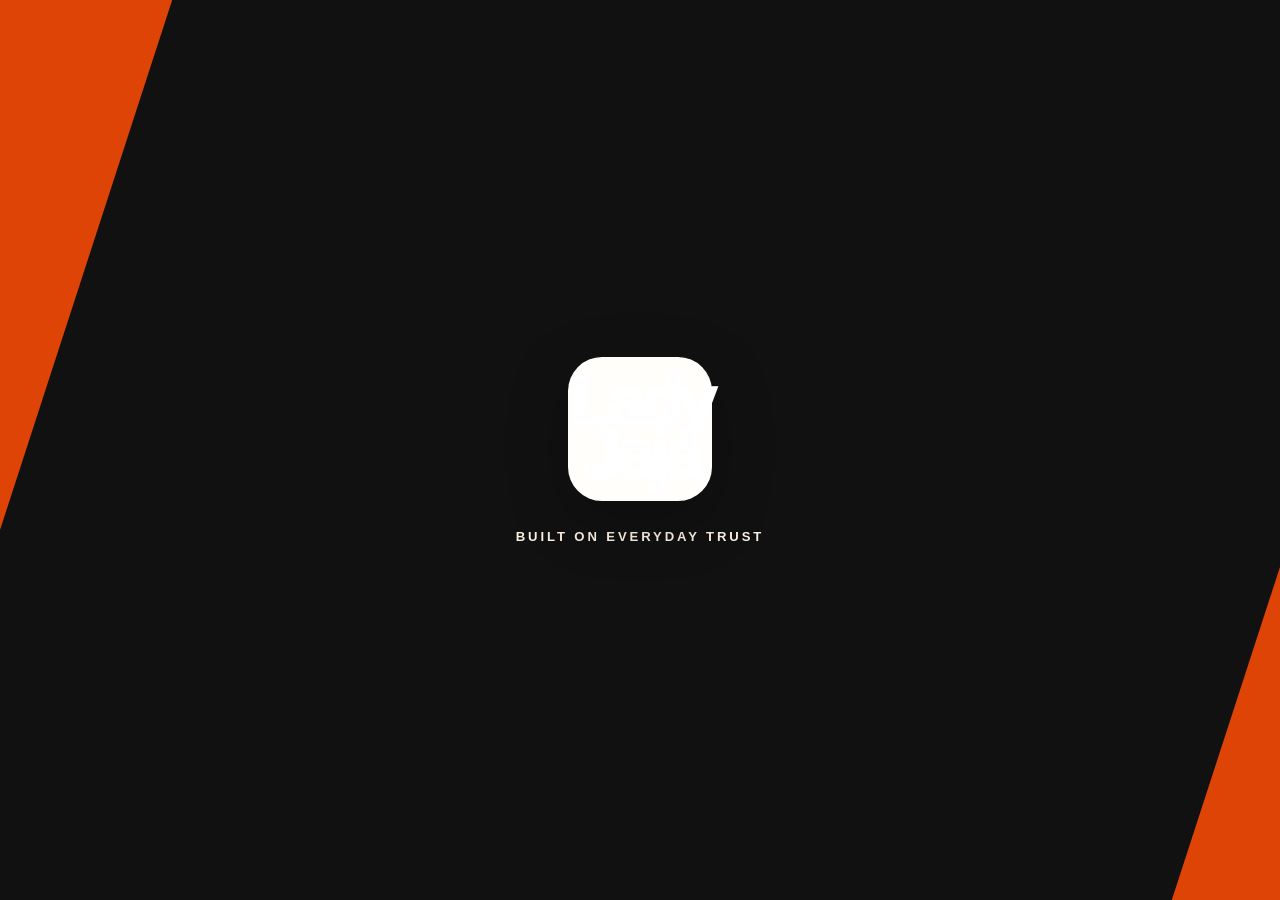
==== source/backoffice.html @ 88eac38f "Snapshot editable Lady Jaja web source [skip ci]" ====
<!doctype html><html lang="en"><head><meta charset="utf-8"><meta name="viewport" content="width=device-width,initial-scale=1"><meta name="theme-color" content="#E74605"><title>Lady Jaja Backoffice</title><link rel="stylesheet" href="assets/styles.css"></head>
<body>
<div id="splash" class="splash"><div class="splash-inner"><div class="splash-logo-wrap"><div class="lj-wordmark" aria-label="Lady Jaja"><span>Lady</span><span>Jaja</span></div></div><div class="splash-tag">BUILT ON EVERYDAY TRUST</div></div></div>
<div id="app"></div>
<script src="assets/shared.js"></script><script src="assets/backoffice.js"></script></body></html>
---- source/assets/styles.css ----
:root{
  --orange:#E74605;
  --orange-dark:#C93800;
  --cream:#FBF0E3;
  --paper:#FFFEFB;
  --black:#111111;
  --muted:#6B6763;
  --line:#E7DDD2;
  --success:#23885A;
  --warning:#B46C00;
  --danger:#B83C34;
  --shadow:0 16px 50px rgba(29,19,12,.10);
  --radius:22px;
}
*{box-sizing:border-box}
html,body{margin:0;padding:0;background:var(--cream);color:var(--black);font-family:Inter,ui-sans-serif,-apple-system,BlinkMacSystemFont,"Segoe UI",Arial,sans-serif}
body{min-height:100vh}
button,input,select,textarea{font:inherit}
button{cursor:pointer}
a{color:inherit;text-decoration:none}
.hidden{display:none!important}
.muted{color:var(--muted)}
.small{font-size:.86rem}
.strong{font-weight:800}
.page{min-height:100vh}

/* Splash */
.splash{position:fixed;inset:0;z-index:9999;background:var(--black);display:flex;align-items:center;justify-content:center;overflow:hidden;transition:opacity .4s ease,visibility .4s ease}
.splash.hide{opacity:0;visibility:hidden}
.splash::before,.splash::after{content:"";position:absolute;background:var(--orange);transform:skewX(-18deg);opacity:.96}
.splash::before{width:46vw;height:140vh;left:-38vw;top:-20vh;animation:splashSwipe 2.7s ease-in-out forwards}
.splash::after{width:24vw;height:140vh;right:-26vw;top:-20vh;animation:splashSwipe2 2.7s ease-in-out forwards}
@keyframes splashSwipe{0%{left:-46vw}45%{left:-30vw}100%{left:-44vw}}
@keyframes splashSwipe2{0%{right:-28vw}55%{right:-16vw}100%{right:-27vw}}
.splash-inner{position:relative;z-index:2;text-align:center;animation:splashIn .75s ease both}
@keyframes splashIn{from{opacity:0;transform:translateY(18px) scale(.96)}to{opacity:1;transform:none}}
.splash-logo-wrap{width:144px;height:144px;margin:0 auto 28px;border-radius:34px;background:var(--paper);display:flex;align-items:center;justify-content:center;box-shadow:0 18px 60px rgba(0,0,0,.25);animation:pulseLogo 2.6s ease-in-out both}
.splash-logo-wrap img{width:104px;height:auto}
@keyframes pulseLogo{0%{transform:scale(.82);opacity:0}30%{transform:scale(1.04);opacity:1}48%{transform:scale(1)}100%{transform:scale(1)}}
.splash-tag{color:var(--cream);font-weight:900;letter-spacing:.22em;font-size:.82rem;opacity:0;animation:tagIn .7s 1s ease forwards}
@keyframes tagIn{to{opacity:1}}

/* Shared shell */
.topbar{height:74px;background:var(--paper);border-bottom:1px solid var(--line);display:flex;align-items:center;justify-content:space-between;padding:0 28px;position:sticky;top:0;z-index:30}
.brand-lockup{display:flex;align-items:center;gap:14px}
.brand-lockup img{width:54px;height:auto}
.brand-title{font-weight:900;font-size:1.03rem;line-height:1.1}
.brand-sub{font-size:.78rem;color:var(--muted);margin-top:4px}
.top-actions{display:flex;align-items:center;gap:10px}
.user-chip{display:flex;align-items:center;gap:10px;background:var(--cream);border:1px solid var(--line);padding:8px 12px;border-radius:999px}
.avatar{width:34px;height:34px;border-radius:50%;background:var(--orange);color:white;display:grid;place-items:center;font-weight:900}
.icon-btn{border:1px solid var(--line);background:var(--paper);border-radius:12px;padding:10px 12px;color:var(--black)}
.icon-btn:hover{border-color:#cbbbaa;background:#fff}

.login-shell{min-height:100vh;display:grid;grid-template-columns:1.05fr .95fr;background:var(--paper)}
.login-visual{background:var(--orange);position:relative;overflow:hidden;padding:58px;display:flex;flex-direction:column;justify-content:space-between;color:white}
.login-visual:before{content:"";position:absolute;width:520px;height:520px;border:90px solid rgba(255,255,255,.12);border-radius:50%;right:-220px;top:-180px}
.login-visual:after{content:"";position:absolute;width:380px;height:380px;border:1px solid rgba(255,255,255,.28);border-radius:50%;left:-120px;bottom:-160px}
.login-brand{position:relative;z-index:2;background:var(--paper);width:110px;height:110px;border-radius:28px;display:flex;align-items:center;justify-content:center;box-shadow:var(--shadow)}
.login-brand img{width:80px}
.login-claim{position:relative;z-index:2;max-width:580px}
.login-claim h1{font-size:clamp(2.7rem,5vw,5.6rem);line-height:.94;margin:0 0 22px;font-weight:950;letter-spacing:-.055em}
.login-claim p{font-weight:850;letter-spacing:.17em;font-size:.85rem}
.login-panel{display:flex;align-items:center;justify-content:center;padding:50px;background:var(--paper)}
.login-card{width:min(430px,100%)}
.login-card h2{font-size:2rem;margin:0 0 8px;letter-spacing:-.03em}
.login-card .lede{color:var(--muted);margin:0 0 30px;line-height:1.6}
.field{margin-bottom:17px}
.field label{display:block;font-size:.82rem;font-weight:850;margin-bottom:8px;color:#2c2926}
.input,.select,.textarea{width:100%;border:1px solid #d9cec2;background:#fff;border-radius:14px;padding:14px 15px;outline:none;transition:.18s}
.input:focus,.select:focus,.textarea:focus{border-color:var(--orange);box-shadow:0 0 0 3px rgba(231,70,5,.10)}
.textarea{min-height:110px;resize:vertical}
.btn{border:0;border-radius:14px;padding:13px 18px;font-weight:850;display:inline-flex;align-items:center;justify-content:center;gap:9px;transition:.18s}
.btn-primary{background:var(--orange);color:white}
.btn-primary:hover{background:var(--orange-dark);transform:translateY(-1px)}
.btn-secondary{background:var(--black);color:white}
.btn-ghost{background:transparent;border:1px solid var(--line);color:var(--black)}
.btn-soft{background:var(--cream);color:var(--black);border:1px solid var(--line)}
.btn-danger{background:#fff0ed;color:var(--danger);border:1px solid #efc2bd}
.btn.full{width:100%}
.login-note{margin-top:18px;font-size:.76rem;color:var(--muted);text-align:center}
.error-box{background:#fff0ed;border:1px solid #efc2bd;color:#7d2721;padding:12px 14px;border-radius:12px;margin:0 0 16px;font-size:.86rem}

/* Branch selection */
.branch-grid{display:grid;grid-template-columns:1fr 1fr;gap:14px;margin-top:22px}
.branch-card{border:1px solid var(--line);background:#fff;border-radius:18px;padding:18px;text-align:left;transition:.18s}
.branch-card:hover{border-color:var(--orange);box-shadow:0 8px 24px rgba(231,70,5,.10);transform:translateY(-1px)}
.branch-card .branch-no{width:36px;height:36px;border-radius:10px;background:var(--cream);display:grid;place-items:center;font-weight:900;color:var(--orange);margin-bottom:24px}
.branch-card h4{margin:0 0 5px;font-size:1rem}

/* Employee app */
.mobile-shell{background:var(--cream);min-height:100vh}
.employee-main{max-width:900px;margin:0 auto;padding:30px 22px 100px}
.hero-card{background:var(--black);color:white;border-radius:26px;padding:28px;position:relative;overflow:hidden;box-shadow:var(--shadow)}
.hero-card:after{content:"";position:absolute;right:-60px;top:-60px;width:230px;height:230px;border-radius:50%;border:48px solid rgba(231,70,5,.75)}
.hero-kicker{color:#f6b49a;font-size:.8rem;font-weight:900;letter-spacing:.12em;text-transform:uppercase;position:relative;z-index:2}
.hero-card h1{margin:8px 0 8px;font-size:2rem;position:relative;z-index:2}
.hero-meta{display:flex;gap:10px;flex-wrap:wrap;position:relative;z-index:2}
.pill{display:inline-flex;align-items:center;gap:7px;padding:7px 10px;border-radius:999px;background:rgba(255,255,255,.10);font-size:.78rem}
.employee-tabs{display:flex;gap:8px;margin:24px 0 18px;overflow:auto;padding-bottom:2px}
.tab-btn{white-space:nowrap;border:1px solid var(--line);background:var(--paper);border-radius:999px;padding:10px 14px;font-weight:800;color:#4b4540}
.tab-btn.active{background:var(--orange);color:white;border-color:var(--orange)}
.section-title{display:flex;justify-content:space-between;align-items:end;gap:16px;margin:24px 0 14px}
.section-title h2{font-size:1.25rem;margin:0}
.section-title p{margin:4px 0 0;color:var(--muted);font-size:.86rem}
.form-list{display:grid;gap:13px}
.form-card{background:var(--paper);border:1px solid var(--line);border-radius:20px;padding:18px;display:flex;align-items:center;gap:16px;box-shadow:0 6px 22px rgba(37,27,20,.04)}
.form-icon{width:50px;height:50px;border-radius:15px;background:var(--cream);display:grid;place-items:center;color:var(--orange);font-size:1.2rem;font-weight:900;flex:0 0 auto}
.form-card-body{flex:1;min-width:0}
.form-card h3{margin:0 0 6px;font-size:1rem}
.form-meta{font-size:.78rem;color:var(--muted)}
.form-card-actions{display:flex;align-items:center;gap:9px}
.status{display:inline-flex;align-items:center;padding:6px 9px;border-radius:999px;font-size:.73rem;font-weight:900;white-space:nowrap}
.status.pending{background:#fff2dd;color:#8c5700}
.status.submitted{background:#e8f6ef;color:#1f6e4c}
.status.published{background:#e8f6ef;color:#1f6e4c}
.status.unpublished{background:#f0eeeb;color:#716a64}
.progress-line{height:5px;background:#eee6de;border-radius:99px;margin-top:10px;overflow:hidden}
.progress-line span{display:block;height:100%;background:var(--orange);border-radius:inherit}
.history-card{background:var(--paper);border:1px solid var(--line);border-radius:18px;padding:16px;margin-bottom:10px}
.history-top{display:flex;justify-content:space-between;gap:12px;align-items:start}
.history-title{font-weight:850}
.history-meta{font-size:.78rem;color:var(--muted);margin-top:5px}

/* Form view */
.form-page{max-width:850px;margin:0 auto;padding:26px 20px 110px}
.form-head{background:var(--paper);border:1px solid var(--line);border-radius:22px;padding:22px;margin-bottom:14px}
.form-head .eyebrow{font-weight:900;font-size:.75rem;letter-spacing:.1em;color:var(--orange);text-transform:uppercase}
.form-head h1{margin:7px 0 8px;font-size:1.5rem}
.form-head-meta{display:flex;flex-wrap:wrap;gap:8px;color:var(--muted);font-size:.8rem}
.form-section{background:var(--paper);border:1px solid var(--line);border-radius:22px;margin:14px 0;overflow:hidden}
.form-section-title{padding:18px 20px;background:#fff8f1;border-bottom:1px solid var(--line)}
.form-section-title h3{margin:0;font-size:1rem}
.form-question{padding:20px;border-bottom:1px solid #efe7df}
.form-question:last-child{border-bottom:0}
.q-label{font-weight:800;line-height:1.45;margin-bottom:12px}
.req{color:var(--orange)}
.choice-row{display:flex;gap:9px;flex-wrap:wrap}
.choice-btn{border:1px solid #d7cbc0;background:#fff;padding:10px 14px;border-radius:12px;font-weight:800;min-width:72px}
.choice-btn.selected{background:var(--black);border-color:var(--black);color:white}
.rating{display:flex;gap:8px;flex-wrap:wrap}
.rating button{width:44px;height:44px;border-radius:12px;border:1px solid #d7cbc0;background:#fff;font-weight:850}
.rating button.selected{background:var(--orange);border-color:var(--orange);color:white}
.photo-box{border:1.5px dashed #cdbeb0;border-radius:16px;padding:18px;background:#fffaf5;text-align:center}
.photo-box input{display:none}
.photo-trigger{display:inline-flex;align-items:center;gap:8px;background:var(--black);color:white;padding:11px 15px;border-radius:12px;font-weight:850}
.photo-previews{display:grid;grid-template-columns:repeat(auto-fill,minmax(92px,1fr));gap:8px;margin-top:12px}
.photo-thumb{aspect-ratio:1;border-radius:12px;overflow:hidden;border:1px solid var(--line);background:#eee}
.photo-thumb img{width:100%;height:100%;object-fit:cover}
.conditional-comment{margin-top:10px;padding:12px;border-radius:13px;background:#fff1ed;border:1px solid #f2cbc2}
.form-footer{position:sticky;bottom:0;background:rgba(251,240,227,.92);backdrop-filter:blur(12px);padding:12px 0 18px;display:flex;gap:10px;justify-content:flex-end}
.validation{color:var(--danger);font-size:.78rem;margin-top:8px;font-weight:700}

/* Backoffice */
.backoffice{display:grid;grid-template-columns:240px 1fr;min-height:100vh;background:#f7f2ec}
.sidebar{background:var(--black);color:white;padding:22px 16px;position:sticky;top:0;height:100vh;display:flex;flex-direction:column}
.side-brand{display:flex;align-items:center;gap:12px;padding:4px 6px 24px;border-bottom:1px solid rgba(255,255,255,.12)}
.side-brand .logo-box{width:48px;height:48px;border-radius:13px;background:var(--paper);display:flex;align-items:center;justify-content:center}
.side-brand img{width:34px}
.side-brand strong{display:block;font-size:.95rem}
.side-brand span{color:#a8a29d;font-size:.72rem}
.nav{display:grid;gap:6px;margin-top:22px}
.nav button{border:0;background:transparent;color:#d7d1cc;border-radius:12px;padding:11px 12px;text-align:left;font-weight:750;display:flex;align-items:center;gap:10px}
.nav button.active,.nav button:hover{background:rgba(231,70,5,.18);color:#fff}
.side-bottom{margin-top:auto;border-top:1px solid rgba(255,255,255,.12);padding-top:16px}
.side-user{font-size:.82rem;margin-bottom:10px}
.side-user strong{display:block}
.side-user span{color:#aaa29c;font-size:.72rem}
.bo-main{min-width:0}
.bo-topbar{height:74px;background:var(--paper);border-bottom:1px solid var(--line);display:flex;align-items:center;justify-content:space-between;padding:0 28px;position:sticky;top:0;z-index:20}
.bo-topbar h1{font-size:1.14rem;margin:0}
.bo-content{padding:28px;max-width:1500px;margin:0 auto}
.page-head{display:flex;justify-content:space-between;gap:20px;align-items:end;margin-bottom:22px}
.page-head h2{font-size:1.75rem;margin:0 0 5px;letter-spacing:-.025em}
.page-head p{margin:0;color:var(--muted);font-size:.88rem}
.cards-4{display:grid;grid-template-columns:repeat(4,minmax(0,1fr));gap:14px}
.metric{background:var(--paper);border:1px solid var(--line);border-radius:20px;padding:20px;box-shadow:0 6px 25px rgba(38,25,16,.035)}
.metric .m-label{color:var(--muted);font-size:.78rem;font-weight:750}
.metric .m-value{font-size:2rem;font-weight:950;margin:8px 0 3px}
.metric .m-note{font-size:.75rem;color:#8a8179}
.panel{background:var(--paper);border:1px solid var(--line);border-radius:22px;margin-top:18px;box-shadow:0 6px 25px rgba(38,25,16,.035);overflow:hidden}
.panel-head{padding:18px 20px;border-bottom:1px solid var(--line);display:flex;align-items:center;justify-content:space-between;gap:14px}
.panel-head h3{margin:0;font-size:1rem}
.panel-body{padding:20px}
.table-wrap{overflow:auto}
table{width:100%;border-collapse:collapse;font-size:.84rem}
th{text-align:left;color:#716860;font-size:.72rem;text-transform:uppercase;letter-spacing:.04em;padding:11px 12px;border-bottom:1px solid var(--line);white-space:nowrap}
td{padding:13px 12px;border-bottom:1px solid #f0e9e2;vertical-align:middle}
tr:last-child td{border-bottom:0}
tr.clickable:hover td{background:#fff9f4}
.filters{display:grid;grid-template-columns:repeat(5,minmax(120px,1fr));gap:10px;margin-bottom:14px}
.filters .search-wide{grid-column:span 2}
.toolbar{display:flex;gap:8px;align-items:center;flex-wrap:wrap}

/* Form builder */
.form-builder-grid{display:grid;grid-template-columns:1fr;gap:12px}
.builder-card{border:1px solid var(--line);border-radius:18px;padding:16px;background:#fff;display:flex;align-items:center;gap:14px}
.builder-info{flex:1}
.builder-info h4{margin:0 0 5px}
.builder-info .meta{font-size:.76rem;color:var(--muted)}
.builder-actions{display:flex;gap:7px;flex-wrap:wrap}
.modal{position:fixed;inset:0;background:rgba(17,17,17,.48);z-index:100;display:flex;align-items:center;justify-content:center;padding:20px}
.modal-card{width:min(900px,100%);max-height:92vh;overflow:auto;background:var(--paper);border-radius:24px;box-shadow:0 30px 80px rgba(0,0,0,.25)}
.modal-head{padding:20px 22px;border-bottom:1px solid var(--line);display:flex;justify-content:space-between;align-items:center;position:sticky;top:0;background:var(--paper);z-index:3}
.modal-head h3{margin:0}
.modal-body{padding:22px}
.modal-foot{padding:16px 22px;border-top:1px solid var(--line);display:flex;justify-content:flex-end;gap:9px;position:sticky;bottom:0;background:var(--paper)}
.grid-2{display:grid;grid-template-columns:1fr 1fr;gap:14px}
.grid-3{display:grid;grid-template-columns:repeat(3,1fr);gap:14px}
.checkbox-row{display:flex;align-items:center;gap:9px;font-size:.86rem}
.section-builder{border:1px solid var(--line);border-radius:18px;margin:14px 0;background:#fff}
.section-builder-head{padding:14px;display:flex;gap:10px;align-items:center;border-bottom:1px solid var(--line)}
.section-builder-head input{flex:1}
.question-builder{padding:14px;border-bottom:1px dashed #e8ded5;display:grid;grid-template-columns:2fr 1fr auto;gap:10px;align-items:start}
.question-builder:last-child{border-bottom:0}
.question-options{grid-column:1/-1;display:flex;gap:14px;flex-wrap:wrap;padding-top:4px}

/* Submission detail */
.submission-meta-grid{display:grid;grid-template-columns:repeat(3,1fr);gap:10px;margin-bottom:18px}
.meta-box{padding:12px;border-radius:13px;background:#fff8f1;border:1px solid var(--line)}
.meta-box span{display:block;color:var(--muted);font-size:.68rem;text-transform:uppercase;letter-spacing:.05em;margin-bottom:4px}
.meta-box strong{font-size:.84rem}
.answer-section{margin-top:18px}
.answer-section h4{margin:0 0 9px;color:var(--orange)}
.answer-row{padding:12px 0;border-bottom:1px solid #eee5dc}
.answer-row .question{font-weight:750;font-size:.84rem;margin-bottom:6px}
.answer-row .answer{font-size:.84rem;color:#4d4742}
.evidence-grid{display:grid;grid-template-columns:repeat(auto-fill,minmax(120px,1fr));gap:10px;margin-top:8px}
.evidence-grid img{width:100%;aspect-ratio:1;object-fit:cover;border-radius:12px;border:1px solid var(--line)}

/* Landing */
.launch-page{min-height:100vh;background:var(--black);color:white;padding:40px;display:flex;align-items:center;justify-content:center}
.launch-wrap{width:min(980px,100%)}
.launch-brand{display:flex;align-items:center;gap:16px;margin-bottom:45px}
.launch-logo{width:82px;height:82px;border-radius:22px;background:var(--paper);display:flex;align-items:center;justify-content:center}
.launch-logo img{width:60px}
.launch-brand h1{margin:0;font-size:2rem}
.launch-brand p{margin:5px 0 0;color:#bcb5af;letter-spacing:.13em;font-size:.75rem;font-weight:850}
.launch-grid{display:grid;grid-template-columns:1fr 1fr;gap:18px}
.launch-card{background:#1b1b1b;border:1px solid #38312d;border-radius:26px;padding:28px;min-height:250px;display:flex;flex-direction:column;justify-content:space-between;transition:.2s}
.launch-card:hover{border-color:var(--orange);transform:translateY(-2px)}
.launch-card .number{width:48px;height:48px;border-radius:14px;background:rgba(231,70,5,.16);color:#ff8b5e;display:grid;place-items:center;font-weight:950}
.launch-card h2{margin:24px 0 8px;font-size:1.45rem}
.launch-card p{color:#aaa39d;line-height:1.6;margin:0}
.launch-card .go{margin-top:28px;color:white;font-weight:850;display:flex;justify-content:space-between;align-items:center}
.launch-footer{color:#706b67;font-size:.75rem;margin-top:22px;text-align:center}

/* Toast */
.toast{position:fixed;right:20px;bottom:20px;background:var(--black);color:white;padding:13px 16px;border-radius:13px;z-index:200;box-shadow:var(--shadow);font-size:.84rem;animation:toastIn .2s ease}
@keyframes toastIn{from{opacity:0;transform:translateY(10px)}to{opacity:1;transform:none}}

@media(max-width:1000px){
  .cards-4{grid-template-columns:repeat(2,1fr)}
  .filters{grid-template-columns:repeat(2,minmax(0,1fr))}
  .filters .search-wide{grid-column:span 2}
  .backoffice{grid-template-columns:84px 1fr}
  .sidebar{padding:18px 10px}
  .side-brand{justify-content:center}
  .side-brand .brand-text,.nav .label,.side-user{display:none}
  .nav button{justify-content:center;font-size:1.1rem;padding:12px}
}
@media(max-width:800px){
  .login-shell{grid-template-columns:1fr}
  .login-visual{min-height:260px;padding:28px}
  .login-claim h1{font-size:2.6rem}
  .login-panel{padding:32px 22px}
  .login-brand{width:78px;height:78px;border-radius:20px}
  .login-brand img{width:55px}
  .branch-grid{grid-template-columns:1fr}
  .topbar{padding:0 16px;height:66px}
  .topbar .brand-sub,.user-chip .u-text{display:none}
  .employee-main{padding:20px 14px 90px}
  .form-card{align-items:flex-start;flex-wrap:wrap}
  .form-card-actions{width:100%;justify-content:space-between;padding-left:66px}
  .launch-page{padding:22px}
  .launch-grid{grid-template-columns:1fr}
  .backoffice{display:block}
  .sidebar{position:fixed;bottom:0;left:0;right:0;top:auto;width:auto;height:68px;z-index:50;padding:8px 10px;display:block;border-top:1px solid #3a332f}
  .side-brand,.side-bottom{display:none}
  .nav{display:flex;margin:0;justify-content:space-around;gap:4px}
  .nav button{flex:1;display:flex;flex-direction:column;gap:2px;padding:7px;font-size:.7rem}
  .nav button .label{display:block;font-size:.62rem}
  .bo-topbar{padding:0 16px;height:64px}
  .bo-content{padding:18px 12px 88px}
  .cards-4{grid-template-columns:1fr 1fr;gap:10px}
  .metric{padding:15px}
  .metric .m-value{font-size:1.5rem}
  .filters{grid-template-columns:1fr 1fr}
  .filters .search-wide{grid-column:1/-1}
  .page-head{align-items:start;flex-direction:column}
  .grid-2,.grid-3,.submission-meta-grid{grid-template-columns:1fr}
  .question-builder{grid-template-columns:1fr}
  .question-options{grid-column:auto}
}
@media(max-width:520px){
  .cards-4{grid-template-columns:1fr 1fr}
  .form-card-actions{padding-left:0}
  .splash-logo-wrap{width:120px;height:120px}
  .splash-logo-wrap img{width:86px}
  .splash-tag{font-size:.68rem;letter-spacing:.16em}
}

/* V2 demo refinements */
.btn:disabled,.icon-btn:disabled{opacity:.38;cursor:not-allowed;transform:none!important}
.demo-badge{font-size:.66rem;font-weight:950;letter-spacing:.12em;background:#111;color:#fff;padding:7px 9px;border-radius:999px}
.form-card-actions{flex-wrap:wrap;justify-content:flex-end}
.form-progress{margin-top:16px;padding-top:14px;border-top:1px solid var(--line)}
.form-progress>div:first-child{display:flex;justify-content:space-between;gap:12px;font-size:.75rem;color:var(--muted);margin-bottom:7px}
.form-progress strong{color:var(--black)}
.field-hint{font-size:.72rem;color:var(--muted);margin-top:7px;line-height:1.45}
.q-label{font-weight:850}
.choice-btn{font-weight:500}
.choice-btn.selected{font-weight:500}
.rating button{font-weight:500}
.answer-control{font-weight:400}
.photo-thumb{position:relative}
.photo-remove{position:absolute;top:6px;right:6px;width:26px;height:26px;border-radius:50%;border:0;background:rgba(17,17,17,.82);color:#fff;font-size:1rem;line-height:1;display:grid;place-items:center}
.modal-foot-split{justify-content:space-between;align-items:center;flex-wrap:wrap}
.evidence-item{margin:0;position:relative;background:#fff;border:1px solid var(--line);border-radius:14px;padding:6px}
.evidence-item img{border:0!important;border-radius:9px!important}
.photo-download{width:100%;border:0;background:var(--cream);color:var(--black);border-radius:9px;padding:7px 8px;margin-top:5px;font-size:.7rem;font-weight:700}
.photo-download:hover{background:#f4dfcb}
.subtable-summary{display:flex;align-items:center;justify-content:space-between;gap:12px;margin:4px 0 10px}
th.sortable{padding:0}
th.sortable button{width:100%;border:0;background:transparent;color:#716860;font-size:.72rem;text-transform:uppercase;letter-spacing:.04em;padding:11px 12px;text-align:left;font-weight:800;white-space:nowrap;display:flex;align-items:center;gap:5px}
th.sortable button:hover{color:var(--orange);background:#fff8f1}
.sort-indicator{font-size:.8rem;color:var(--orange);line-height:1}
.muted-sort{color:#b8afa7;opacity:.65}

/* Form Builder V2 */
.builder-modal{width:min(1180px,100%)}
.builder-intro{display:flex;flex-direction:column;gap:5px;padding:15px 17px;margin-bottom:18px;background:#111;color:#fff;border-radius:16px}
.builder-intro strong{font-size:.92rem}
.builder-intro span{font-size:.76rem;color:#cfc6bf;line-height:1.5}
.publish-toggle,.outlet-picks .checkbox-row{background:#fff8f1;border:1px solid var(--line);padding:11px 12px;border-radius:12px;margin:0}
.builder-section-label{display:flex;justify-content:space-between;align-items:center;gap:14px;margin:25px 0 10px}
.builder-section-label>div{display:flex;flex-direction:column;gap:3px}
.builder-section-label span{font-size:.74rem;color:var(--muted)}
.section-builder{overflow:hidden}
.section-builder-head{background:#fff8f1;flex-wrap:wrap}
.section-grip{width:34px;height:34px;border-radius:10px;background:var(--orange);color:#fff;display:grid;place-items:center;font-size:.72rem;font-weight:900;flex:0 0 auto}
.section-builder-head>.input{min-width:220px}
.builder-actions.compact{margin-left:auto}
.section-question-list{background:#fbfaf8}
.empty-builder{padding:24px;text-align:center;color:var(--muted);font-size:.82rem}
.question-builder{display:block;padding:16px;background:#fff;border-bottom:1px solid #eee4db}
.question-builder:last-child{border-bottom:0}
.question-builder-main{display:grid;grid-template-columns:auto minmax(260px,2fr) minmax(180px,1fr) auto;gap:10px;align-items:end}
.question-index{width:36px;height:36px;border-radius:10px;background:var(--cream);color:var(--orange);display:grid;place-items:center;font-weight:900;font-size:.72rem;margin-bottom:1px}
.question-label-field,.question-type-field{margin-bottom:0}
.question-actions{display:flex;gap:6px;align-items:center;padding-bottom:1px}
.icon-btn.mini{padding:8px 10px;border-radius:10px}
.question-builder-body{display:grid;grid-template-columns:minmax(0,1.05fr) minmax(0,.95fr);gap:14px;margin-top:14px}
.question-config,.question-preview{border:1px solid var(--line);border-radius:15px;padding:14px;background:#fff}
.question-preview{background:#fffaf5}
.config-title{font-size:.7rem;text-transform:uppercase;letter-spacing:.08em;color:var(--muted);font-weight:900;margin-bottom:10px}
.common-config{display:flex;flex-wrap:wrap;gap:10px 18px;padding-top:10px;border-top:1px dashed #eadfd5;margin-top:10px}
.common-config .checkbox-row{margin:0}
.compact-grid{gap:9px}
.compact-grid .field{margin-bottom:0}
.compact-textarea{min-height:92px}
.format-chip{background:#fff8f1;border:1px solid var(--line);padding:10px 12px;border-radius:11px;font-size:.76rem;color:#564f49}
.preview-card{border:1px dashed #d6c4b5;border-radius:13px;background:#fff;padding:14px;min-height:112px}
.preview-question{font-weight:850;line-height:1.4;margin-bottom:10px;font-size:.84rem}
.preview-only button{pointer-events:none;font-weight:500}
.preview-textarea{min-height:80px}
.preview-photo{padding:13px}
.photo-trigger.fake{display:inline-flex;pointer-events:none;font-weight:600}
.demo-tools{margin-top:22px}

@media(max-width:1050px){
  .question-builder-main{grid-template-columns:auto 1fr 1fr}.question-actions{grid-column:2/-1;justify-content:flex-end}.question-builder-body{grid-template-columns:1fr}
}
@media(max-width:720px){
  .question-builder-main{grid-template-columns:auto 1fr}.question-type-field{grid-column:2}.question-actions{grid-column:2;justify-content:flex-start;flex-wrap:wrap}.modal-foot-split{align-items:stretch}.modal-foot-split>.toolbar{width:100%}.modal-foot-split>.toolbar .btn{flex:1}.subtable-summary{align-items:flex-start;flex-direction:column}.builder-section-label{align-items:flex-start;flex-direction:column}.section-builder-head>.input{min-width:0}.builder-actions.compact{width:100%;margin-left:44px}.question-builder-body{grid-template-columns:1fr}.compact-grid{grid-template-columns:1fr!important}
}

/* Android demo text wordmark (character imagery intentionally excluded) */
.lj-wordmark{display:inline-flex;flex-direction:column;line-height:.78;font-weight:950;letter-spacing:-.06em;color:var(--orange,#E74605);font-size:34px}.lj-wordmark span{display:block}.side-brand .lj-wordmark,.topbar .lj-wordmark{font-size:25px}.splash .lj-wordmark{font-size:68px;color:#fff}.login-brand .lj-wordmark{font-size:58px;color:#fff}.launch-logo .lj-wordmark{font-size:46px;color:var(--orange,#E74605)}
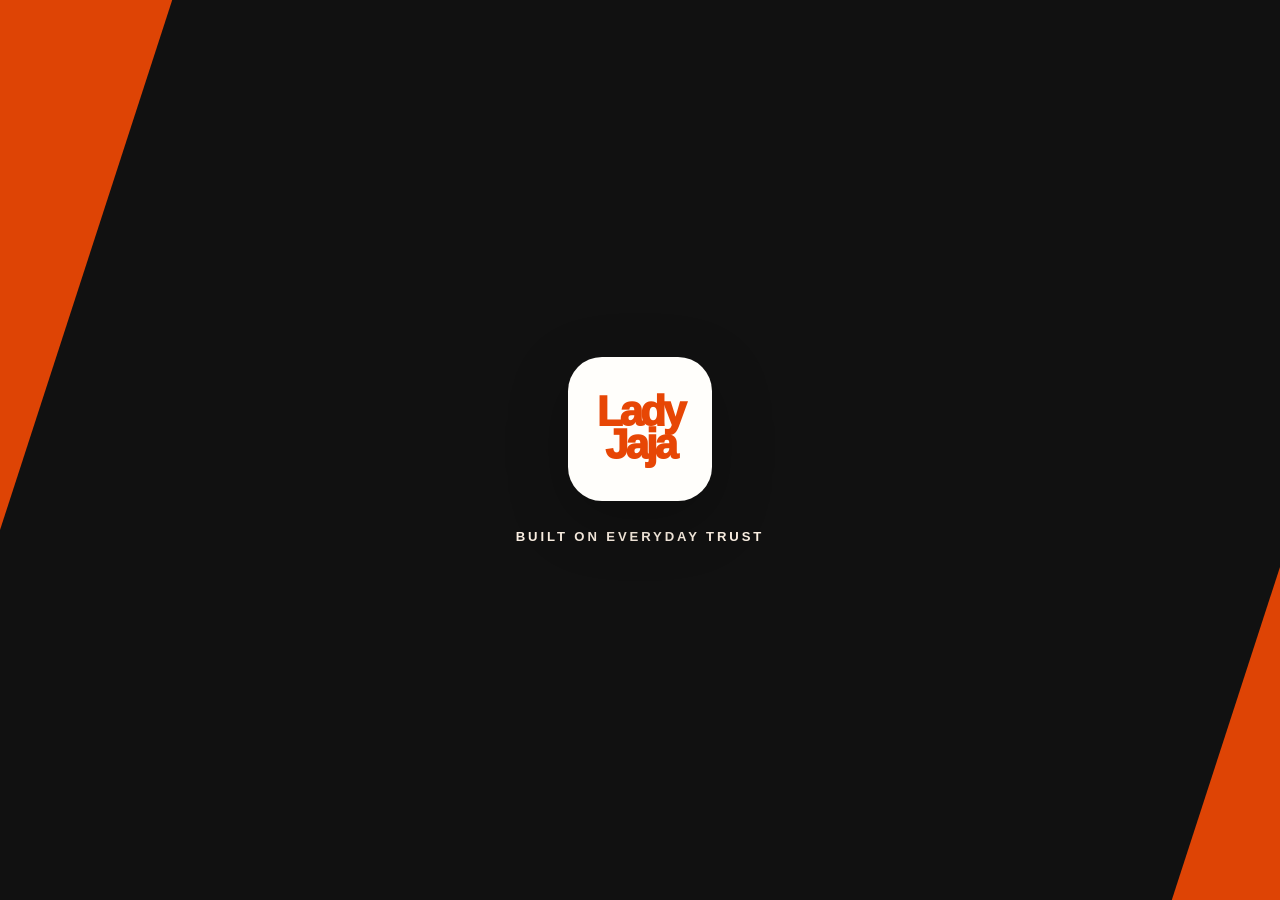
==== commit ee0fd753: "Add backoffice V2 filters logout delete and logo fixes" ====
--- a/source/backoffice.html
+++ b/source/backoffice.html
@@ -1,5 +1,5 @@
-<!doctype html><html lang="en"><head><meta charset="utf-8"><meta name="viewport" content="width=device-width,initial-scale=1"><meta name="theme-color" content="#E74605"><title>Lady Jaja Backoffice</title><link rel="stylesheet" href="assets/styles.css"></head>
+<!doctype html><html lang="en"><head><meta charset="utf-8"><meta name="viewport" content="width=device-width,initial-scale=1"><meta name="theme-color" content="#E74605"><title>Lady Jaja Backoffice</title><link rel="stylesheet" href="assets/styles.css"><link rel="stylesheet" href="assets/v2.css"></head>
 <body>
 <div id="splash" class="splash"><div class="splash-inner"><div class="splash-logo-wrap"><div class="lj-wordmark" aria-label="Lady Jaja"><span>Lady</span><span>Jaja</span></div></div><div class="splash-tag">BUILT ON EVERYDAY TRUST</div></div></div>
 <div id="app"></div>
-<script src="assets/shared.js"></script><script src="assets/backoffice.js"></script></body></html>
+<script src="assets/shared.js"></script><script src="assets/v2-pre.js"></script><script src="assets/backoffice.js"></script><script src="assets/v2-post.js"></script></body></html>
--- a/source/assets/v2.css
+++ b/source/assets/v2.css
@@ -0,0 +1,52 @@
+/* Lady Jaja Demo V2 fixes */
+.splash-logo-wrap{overflow:hidden}
+.splash-logo-wrap .lj-wordmark{
+  color:var(--orange)!important;
+  font-size:42px!important;
+  line-height:.78!important;
+  letter-spacing:-.07em!important;
+  max-width:100%;
+}
+.login-brand{overflow:hidden}
+.login-brand .lj-wordmark{
+  color:var(--orange)!important;
+  font-size:38px!important;
+  line-height:.78!important;
+  letter-spacing:-.07em!important;
+  max-width:100%;
+}
+.launch-logo{overflow:hidden}
+.launch-logo .lj-wordmark{
+  color:var(--orange)!important;
+  font-size:30px!important;
+  line-height:.79!important;
+  letter-spacing:-.07em!important;
+}
+.side-brand .logo-box{overflow:hidden}
+.side-brand .logo-box .lj-wordmark{font-size:18px!important;line-height:.78!important;letter-spacing:-.06em!important}
+
+.launch-card{min-height:190px}
+.launch-card h2{margin-bottom:0}
+.launch-card>div:first-child>p{display:none!important}
+
+.v2-top-logout{display:inline-flex;align-items:center;gap:6px;white-space:nowrap;padding:9px 11px;font-size:.76rem;font-weight:850}
+.v2-top-logout .logout-icon{font-size:.95rem;line-height:1}
+.filter-clear-cell{grid-column:1/-1;display:flex;justify-content:flex-end;padding-top:2px}
+.v2-delete-user{margin-left:6px}
+
+.form-card-actions .btn{position:relative;z-index:2;pointer-events:auto}
+.form-card{position:relative}
+
+@media(max-width:800px){
+  .login-brand .lj-wordmark{font-size:29px!important}
+  .splash-logo-wrap .lj-wordmark{font-size:38px!important}
+  .bo-topbar .top-actions{gap:7px}
+  .v2-top-logout{padding:8px 10px}
+  .filter-clear-cell{justify-content:stretch}
+  .filter-clear-cell .btn{width:100%}
+}
+@media(max-width:520px){
+  .v2-top-logout .logout-label{display:none}
+  .v2-top-logout{width:38px;height:38px;padding:0;justify-content:center}
+  .launch-logo .lj-wordmark{font-size:27px!important}
+}
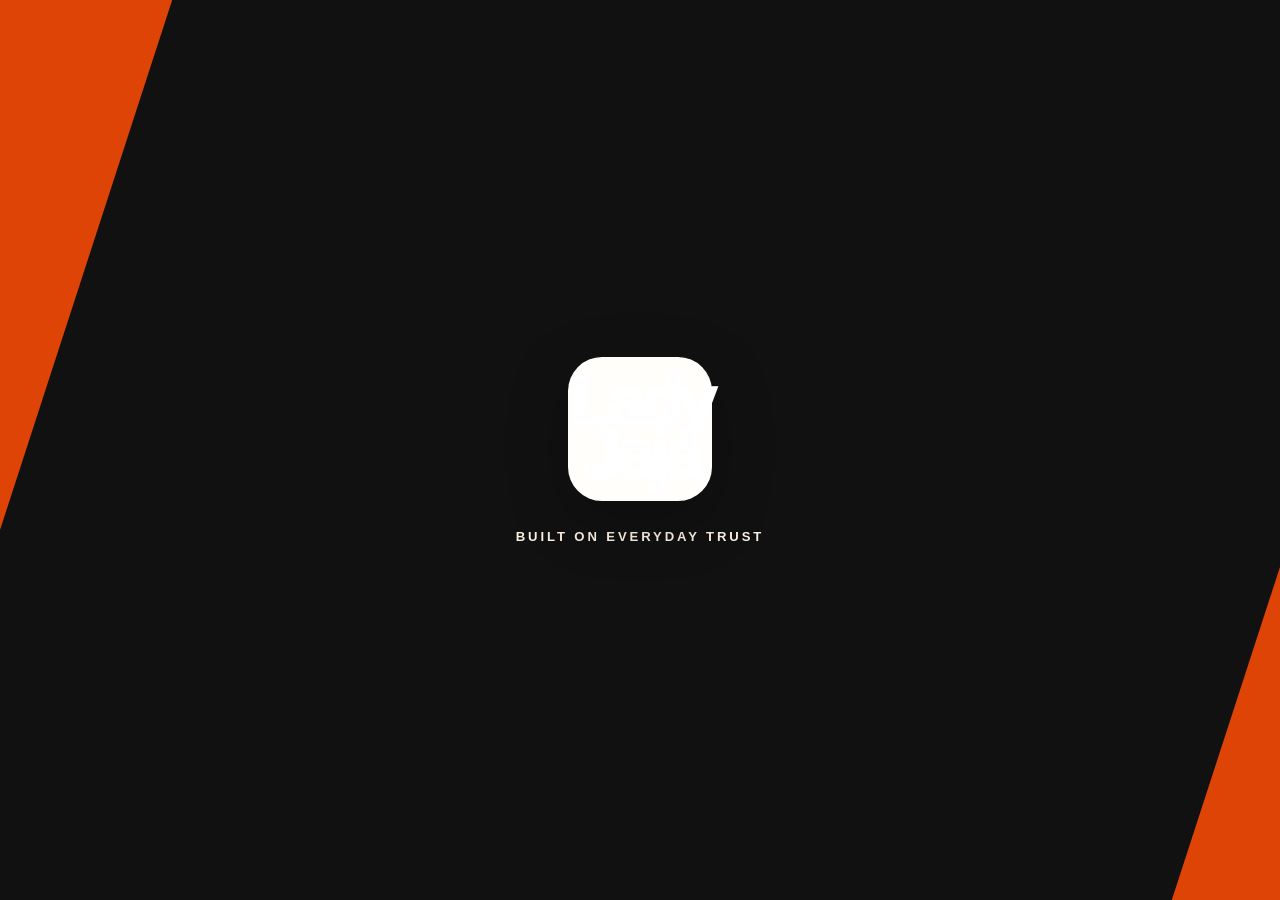
==== commit e1f89530: "Snapshot editable Lady Jaja web source [skip ci]" ====
--- a/source/backoffice.html
+++ b/source/backoffice.html
@@ -1,5 +1,5 @@
-<!doctype html><html lang="en"><head><meta charset="utf-8"><meta name="viewport" content="width=device-width,initial-scale=1"><meta name="theme-color" content="#E74605"><title>Lady Jaja Backoffice</title><link rel="stylesheet" href="assets/styles.css"><link rel="stylesheet" href="assets/v2.css"></head>
+<!doctype html><html lang="en"><head><meta charset="utf-8"><meta name="viewport" content="width=device-width,initial-scale=1"><meta name="theme-color" content="#E74605"><title>Lady Jaja Backoffice</title><link rel="stylesheet" href="assets/styles.css"></head>
 <body>
 <div id="splash" class="splash"><div class="splash-inner"><div class="splash-logo-wrap"><div class="lj-wordmark" aria-label="Lady Jaja"><span>Lady</span><span>Jaja</span></div></div><div class="splash-tag">BUILT ON EVERYDAY TRUST</div></div></div>
 <div id="app"></div>
-<script src="assets/shared.js"></script><script src="assets/v2-pre.js"></script><script src="assets/backoffice.js"></script><script src="assets/v2-post.js"></script></body></html>
+<script src="assets/shared.js"></script><script src="assets/backoffice.js"></script></body></html>
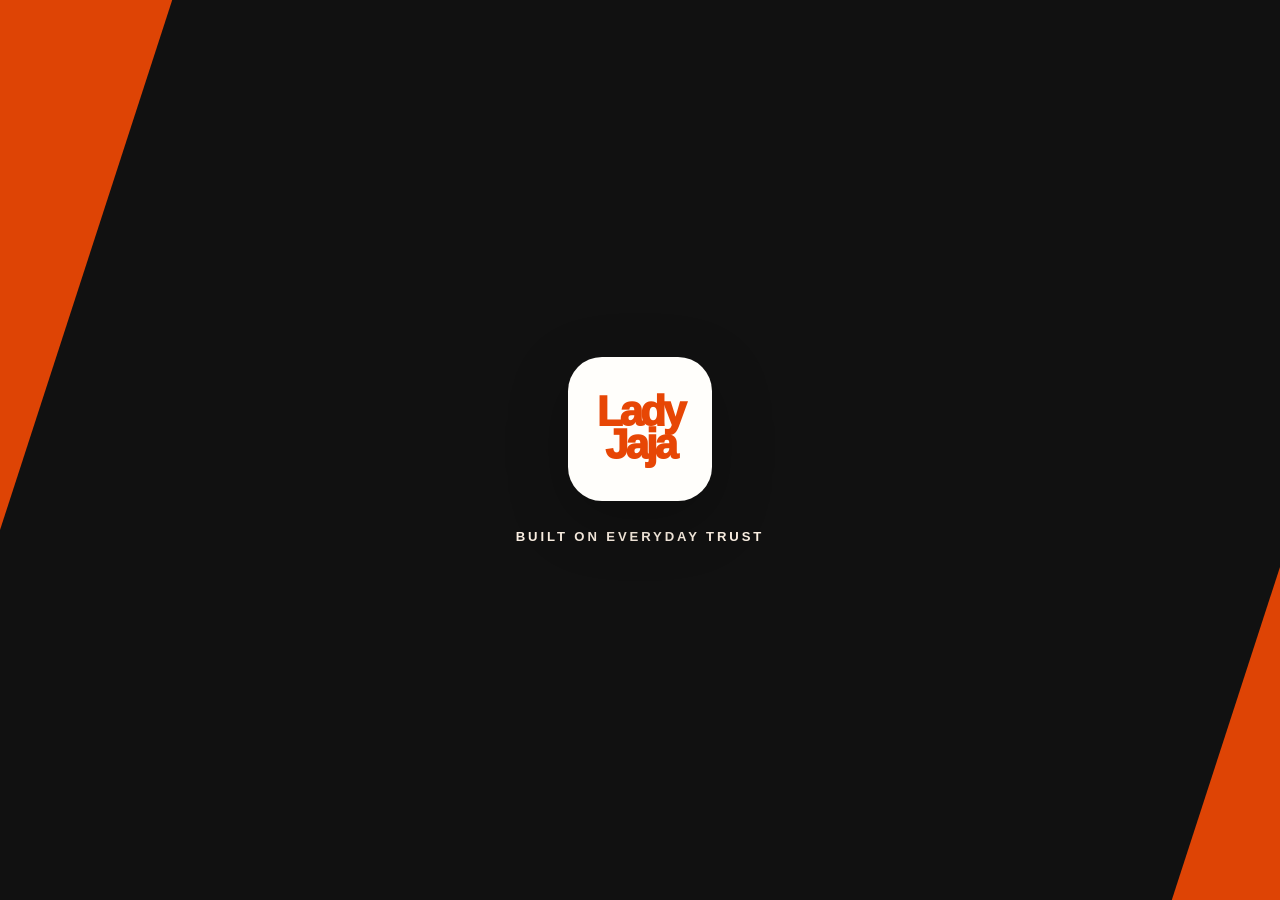
==== commit f22f6180: "Load V3 backoffice fixes before core app" ====
--- a/source/backoffice.html
+++ b/source/backoffice.html
@@ -1,5 +1,5 @@
-<!doctype html><html lang="en"><head><meta charset="utf-8"><meta name="viewport" content="width=device-width,initial-scale=1"><meta name="theme-color" content="#E74605"><title>Lady Jaja Backoffice</title><link rel="stylesheet" href="assets/styles.css"></head>
+<!doctype html><html lang="en"><head><meta charset="utf-8"><meta name="viewport" content="width=device-width,initial-scale=1"><meta name="theme-color" content="#E74605"><title>Lady Jaja Backoffice</title><link rel="stylesheet" href="assets/styles.css"><link rel="stylesheet" href="assets/v2.css"></head>
 <body>
 <div id="splash" class="splash"><div class="splash-inner"><div class="splash-logo-wrap"><div class="lj-wordmark" aria-label="Lady Jaja"><span>Lady</span><span>Jaja</span></div></div><div class="splash-tag">BUILT ON EVERYDAY TRUST</div></div></div>
 <div id="app"></div>
-<script src="assets/shared.js"></script><script src="assets/backoffice.js"></script></body></html>
+<script src="assets/shared.js"></script><script src="assets/v2-pre.js"></script><script src="assets/v3-native.js"></script><script src="assets/backoffice.js"></script></body></html>
--- a/source/assets/v2.css
+++ b/source/assets/v2.css
@@ -0,0 +1,52 @@
+/* Lady Jaja Demo V2 fixes */
+.splash-logo-wrap{overflow:hidden}
+.splash-logo-wrap .lj-wordmark{
+  color:var(--orange)!important;
+  font-size:42px!important;
+  line-height:.78!important;
+  letter-spacing:-.07em!important;
+  max-width:100%;
+}
+.login-brand{overflow:hidden}
+.login-brand .lj-wordmark{
+  color:var(--orange)!important;
+  font-size:38px!important;
+  line-height:.78!important;
+  letter-spacing:-.07em!important;
+  max-width:100%;
+}
+.launch-logo{overflow:hidden}
+.launch-logo .lj-wordmark{
+  color:var(--orange)!important;
+  font-size:30px!important;
+  line-height:.79!important;
+  letter-spacing:-.07em!important;
+}
+.side-brand .logo-box{overflow:hidden}
+.side-brand .logo-box .lj-wordmark{font-size:18px!important;line-height:.78!important;letter-spacing:-.06em!important}
+
+.launch-card{min-height:190px}
+.launch-card h2{margin-bottom:0}
+.launch-card>div:first-child>p{display:none!important}
+
+.v2-top-logout{display:inline-flex;align-items:center;gap:6px;white-space:nowrap;padding:9px 11px;font-size:.76rem;font-weight:850}
+.v2-top-logout .logout-icon{font-size:.95rem;line-height:1}
+.filter-clear-cell{grid-column:1/-1;display:flex;justify-content:flex-end;padding-top:2px}
+.v2-delete-user{margin-left:6px}
+
+.form-card-actions .btn{position:relative;z-index:2;pointer-events:auto}
+.form-card{position:relative}
+
+@media(max-width:800px){
+  .login-brand .lj-wordmark{font-size:29px!important}
+  .splash-logo-wrap .lj-wordmark{font-size:38px!important}
+  .bo-topbar .top-actions{gap:7px}
+  .v2-top-logout{padding:8px 10px}
+  .filter-clear-cell{justify-content:stretch}
+  .filter-clear-cell .btn{width:100%}
+}
+@media(max-width:520px){
+  .v2-top-logout .logout-label{display:none}
+  .v2-top-logout{width:38px;height:38px;padding:0;justify-content:center}
+  .launch-logo .lj-wordmark{font-size:27px!important}
+}
